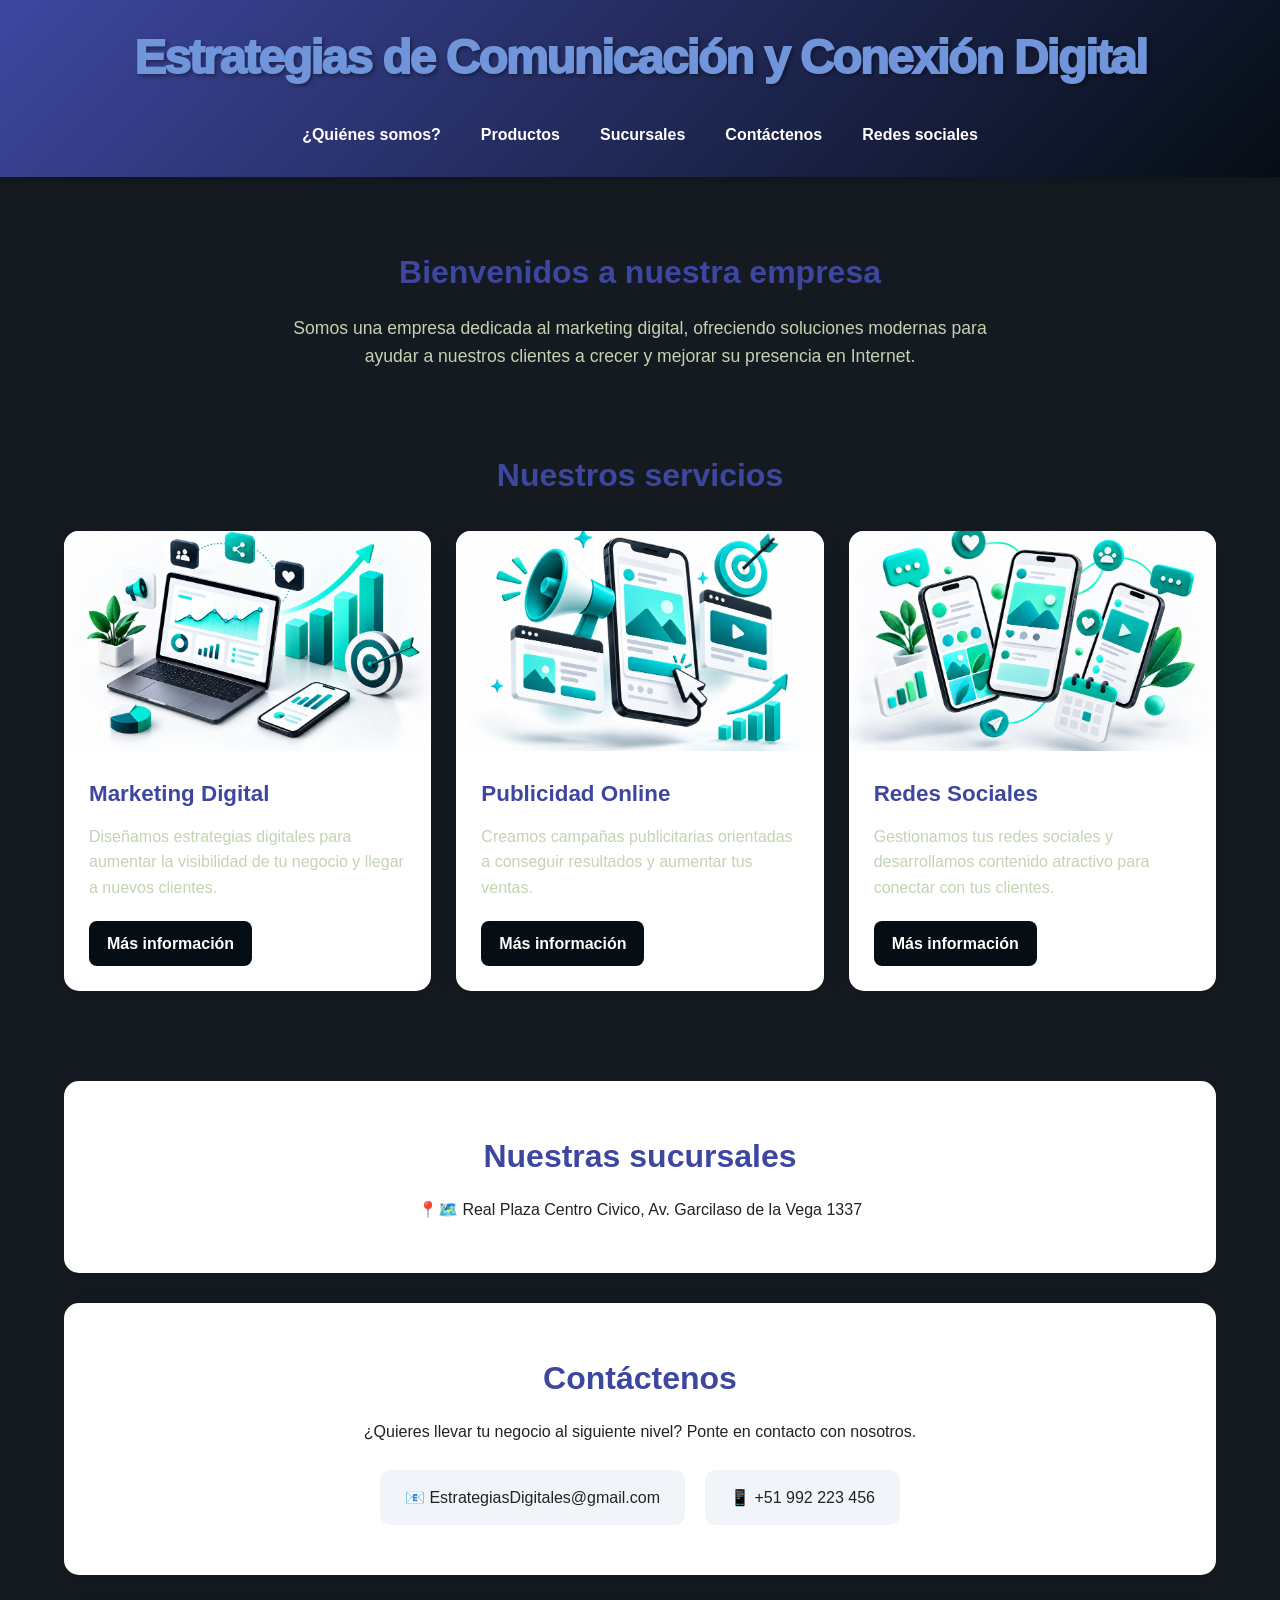
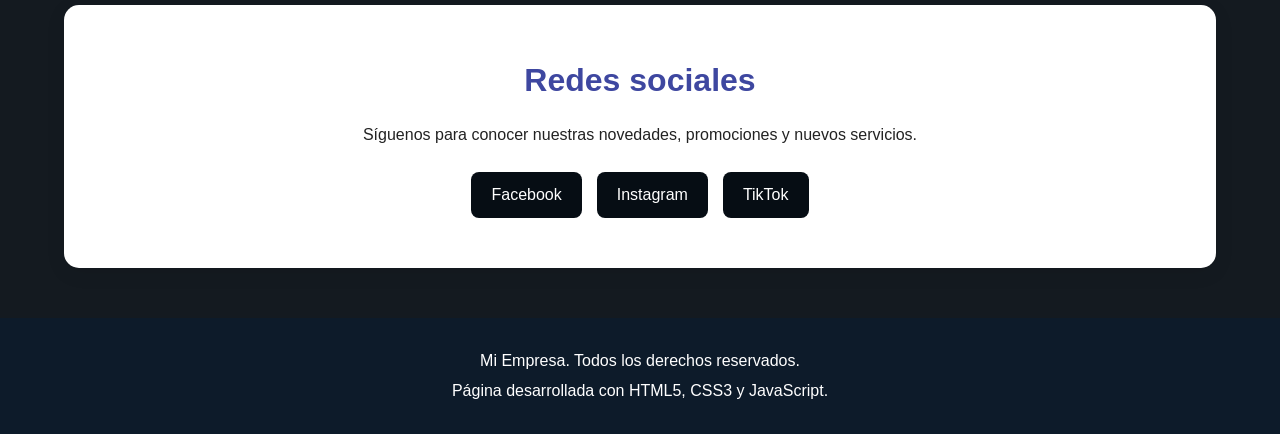
==== index.html @ 1d010c2e "Add files via upload" ====
<!DOCTYPE html>
<html lang="es">

<head>
    <meta charset="UTF-8">
    <meta name="viewport" content="width=device-width, initial-scale=1.0">

    <meta name="description"
        content="Empresa especializada en marketing digital, publicidad online y redes sociales.">

    <meta name="author" content="Mi Empresa">

    <title>Mi Empresa | Marketing Digital</title>

    <!-- Hoja de estilos CSS -->
    <link rel="stylesheet" href="estilos.css">
</head>

<body>

    <!-- =========================
         ENCABEZADO
    ========================== -->

    <header class="header">

        <div class="contenedor-header">

            <h1>Estrategias de Comunicación y Conexión Digital</h1>

            <button
                class="menu-btn"
                id="menuBtn"ss
                aria-label="Abrir menú">
                ☰ Menú
            </button>

            <nav class="nav" aria-label="Navegación principal">

                <ul id="menu">

                    <li>
                        <a href="quienes(1).html">¿Quiénes somos?</a>
                    </li>

                    <li>
                        <a href="productos(1).html">Productos</a>
                    </li>

                    <li>
                        <a href="https://www.google.com/maps/place/Cerro+San+Cosme/@-12.0833323,-77.0372664,14z/data=!3m1!4b1!4m6!3m5!1s0x9105c887364b8acf:0x76c28100e3be473e!8m2!3d-12.0833333!4d-77.0166667!16s%2Fg%2F1vvdw8n3?entry=ttu&g_ep=EgoyMDI2MDkwOS4wIKXMDSoASAFQAw%3D%3D">Sucursales</a>
                    </li>

                    <li>
                        <a href="https://docs.google.com/forms/d/e/1FAIpQLScEbw5QMlx5YYV4o9EGPX9kHj4IWLyQ_K2mrqt9nhIFUEJEZA/viewform?usp=dialog">Contáctenos</a>
                    </li>

                    <li>
                        <a href="https://www.instagram.com/?hl=es">Redes sociales</a>
                    </li>

                </ul>

            </nav>

        </div>

    </header>


    <!-- =========================
         CONTENIDO PRINCIPAL
    ========================== -->

    <main>

        <!-- PRESENTACIÓN -->

        <section class="intro" id="nosotros">

            <div class="contenedor">

                <h2>Bienvenidos a nuestra empresa</h2>

                <p>
                    Somos una empresa dedicada al marketing digital,
                    ofreciendo soluciones modernas para ayudar a nuestros
                    clientes a crecer y mejorar su presencia en Internet.
                </p>

            </div>

        </section>


        <!-- =========================
             PRODUCTOS
        ========================== -->

        <section class="productos" id="productos">

            <div class="contenedor">

                <h2>Nuestros servicios</h2>

                <div class="tarjetas">

                    <!-- TARJETA 1 -->

                    <article class="tarjeta">

                        <img
                            src="fotosindex/marketingdigital.png"
                            alt="Estrategias de marketing digital"
                            loading="lazy">

                        <div class="tarjeta-contenido">

                            <h3>Marketing Digital</h3>

                            <p>
                                Diseñamos estrategias digitales para
                                aumentar la visibilidad de tu negocio
                                y llegar a nuevos clientes.
                            </p>

                            <a href="https://universidadsideralcarrion.com/MayaCurricular/53" class="boton">
                                Más información
                            </a>

                        </div>

                    </article>


                    <!-- TARJETA 2 -->

                    <article class="tarjeta">

                        <img
                            src="fotosindex/publicidadonline.png"
                            alt="Publicidad online"
                            loading="lazy">

                        <div class="tarjeta-contenido">

                            <h3>Publicidad Online</h3>

                            <p>
                                Creamos campañas publicitarias orientadas
                                a conseguir resultados y aumentar tus ventas.
                            </p>

                            <a href="#contacto" class="boton">
                                Más información
                            </a>

                        </div>

                    </article>


                    <!-- TARJETA 3 -->

                    <article class="tarjeta">

                        <img
                            src="fotosindex/redessociales.png"
                            alt="Gestión de redes sociales"
                            loading="lazy">

                        <div class="tarjeta-contenido">

                            <h3>Redes Sociales</h3>

                            <p>
                                Gestionamos tus redes sociales y desarrollamos
                                contenido atractivo para conectar con tus clientes.
                            </p>

                            <a href="#contacto" class="boton">
                                Más información
                            </a>

                        </div>

                    </article>

                </div>

            </div>

        </section>


        <!-- =========================
             SUCURSALES
        ========================== -->

        <section class="seccion" id="sucursales">

            <div class="contenedor">

                <h2>Nuestras sucursales</h2>

                <p>
                  📍🗺️ Real Plaza Centro Civico, Av. Garcilaso de la Vega 1337
                </p>

            </div>

        </section>


        <!-- =========================
             CONTACTO
        ========================== -->

        <section class="seccion" id="contacto">

            <div class="contenedor">

                <h2>Contáctenos</h2>

                <p>
                    ¿Quieres llevar tu negocio al siguiente nivel?
                    Ponte en contacto con nosotros.
                </p>

                <div class="contacto">

                    <div class="contacto-item">
                        📧 EstrategiasDigitales@gmail.com
                    </div>

                    <div class="contacto-item">
                        📱 +51 992 223 456
                    </div>

                </div>

            </div>

        </section>


        <!-- =========================
             REDES SOCIALES
        ========================== -->

        <section class="seccion" id="redes">

            <div class="contenedor">

                <h2>Redes sociales</h2>

                <p>
                    Síguenos para conocer nuestras novedades,
                    promociones y nuevos servicios.
                </p>

                <div class="redes">

                    <a href="#" aria-label="Facebook">
                        Facebook
                    </a>

                    <a href="#" aria-label="Instagram">
                        Instagram
                    </a>

                    <a href="#" aria-label="TikTok">
                        TikTok
                    </a>

                </div>

            </div>

        </section>

    </main>


    <!-- =========================
         FOOTER
    ========================== -->

    <footer class="footer">

        <p>
        
            <span id="anio"></span>
            Mi Empresa.
            Todos los derechos reservados.
        </p>

        <p>
            Página desarrollada con HTML5, CSS3 y JavaScript.
        </p>

    </footer>


    <!-- BOTÓN VOLVER ARRIBA -->

    <button
        id="arriba"
        class="arriba"
        aria-label="Volver arriba">
        ↑
    </button>


    <!-- Archivo JavaScript -->

    <script src="dinamica1.js"></script>

</body>

</html>
---- estilos.css ----
/* =========================================
   CONFIGURACIÓN GENERAL Y VARIABLES
========================================= */

:root {
    --color-primary: #3e47a0;
    --color-secondary: #060d14;
    --color-bg: #141a20;
    --color-text: #222;
    --color-text-muted: #c3d3b3;
    --radius-main: 15px;
    --radius-btn: 8px;
    --transition-fast: 0.3s ease;
}

* {
    margin: 0;
    padding: 0;
    box-sizing: border-box;
}

html {
    scroll-behavior: smooth;
}

body {
    font-family: Arial, Helvetica, sans-serif;
    line-height: 1.6;
    color: var(--color-text);
    background-color: var(--color-bg);
}

img {
    display: block;
    max-width: 100%;
}

a {
    text-decoration: none;
}


/* =========================================
   CONTENEDOR
========================================= */

.contenedor {
    width: 90%;
    max-width: 1200px;
    margin: 0 auto;
}


/* =========================================
   HEADER
========================================= */

.header {
    background: linear-gradient(135deg, var(--color-primary), var(--color-secondary));
    color: rgb(250, 250, 250);
    position: sticky;
    top: 0;
    z-index: 1000;
    box-shadow: 0 3px 10px rgba(0, 0, 0, 0.20);
}

.contenedor-header {
    width: 90%;
    max-width: 1200px;
    margin: auto;
    padding: 20px 0;
    text-align: center;
}

.header h1 {
    font-size: 3rem;
    margin-bottom: 15px;
    color: #7195db;
   
    text-shadow: 2px 2px 4px rgba(0, 0, 0, 0.4);
    font-family: 'Poppins', sans-serif;
    font-weight: 1000;
    font-style: normal;
    letter-spacing: -2px;
}


/* =========================================
   MENÚ DE NAVEGACIÓN
========================================= */

.nav ul {
    list-style: none;
    display: flex;
    justify-content: center;
    align-items: center;
    gap: 10px;
    flex-wrap: wrap;
}

.nav a {
    color: white;
    display: block;
    padding: 10px 15px;
    border-radius: var(--radius-btn);
    font-weight: bold;
    transition: background-color var(--transition-fast), color var(--transition-fast), transform var(--transition-fast);
}

.nav a:hover {
    background-color: white;
    color: var(--color-primary);
    transform: translateY(-2px);
}


/* =========================================
   BOTÓN MENÚ MÓVIL
========================================= */

.menu-btn {
    display: none;
    border: none;
    background-color: rgb(139, 19, 19);
    color: var(--color-primary);
    padding: 10px 18px;
    border-radius: var(--radius-btn);
    cursor: pointer;
    font-size: 1rem;
    font-weight: bold;
}


/* =========================================
   INTRODUCCIÓN
========================================= */

.intro {
    padding: 70px 0 50px;
    text-align: center;
}

.intro h2 {
    color: var(--color-primary);
    font-size: 2rem;
    margin-bottom: 15px;
}

.intro p {
    max-width: 750px;
    margin: auto;
    color: var(--color-text-muted);
    font-size: 1.1rem;
}


/* =========================================
   PRODUCTOS
========================================= */

.productos {
    padding: 30px 0 60px;
}

.productos > .contenedor > h2 {
    text-align: center;
    color: var(--color-primary);
    margin-bottom: 30px;
    font-size: 2rem;
}


/* =========================================
   TARJETAS
========================================= */

.tarjetas {
    display: grid;
    grid-template-columns: repeat(3, 1fr);
    gap: 25px;
}

.tarjeta {
    background-color: white;
    border-radius: var(--radius-main);
    overflow: hidden;
    box-shadow: 0 5px 20px rgba(0, 0, 0, 0.10);
    transition: transform var(--transition-fast), box-shadow var(--transition-fast);
}

.tarjeta:hover {
    transform: translateY(-8px);
    box-shadow: 0 12px 30px rgba(0, 0, 0, 0.18);
}

.tarjeta img {
    width: 100%;
    height: 220px;
    object-fit: cover;
}

.tarjeta-contenido {
    padding: 25px;
}

.tarjeta h3 {
    color: var(--color-primary);
    font-size: 1.4rem;
    margin-bottom: 12px;
}

.tarjeta p {
    color: var(--color-text-muted);
    margin-bottom: 20px;
}


/* =========================================
   BOTONES
========================================= */

.boton {
    display: inline-block;
    background-color: var(--color-secondary);
    color: white;
    padding: 10px 18px;
    border-radius: var(--radius-btn);
    font-weight: bold;
    transition: background-color var(--transition-fast), transform var(--transition-fast);
}

.boton:hover {
    background-color: var(--color-primary);
    transform: translateY(-2px);
}


/* =========================================
   SECCIONES
========================================= */

.seccion {
    background-color: white;
    width: 90%;
    max-width: 1200px;
    margin: 30px auto;
    padding: 50px 25px;
    border-radius: var(--radius-main);
    text-align: center;
    box-shadow: 0 5px 20px rgba(0, 0, 0, 0.08);
}

.seccion h2 {
    color: var(--color-primary);
    margin-bottom: 15px;
    font-size: 2rem;
}


/* =========================================
   CONTACTO
========================================= */

.contacto {
    display: flex;
    justify-content: center;
    flex-wrap: wrap;
    gap: 20px;
    margin-top: 25px;
}

.contacto-item {
    background-color: #f1f5f9;
    padding: 15px 25px;
    border-radius: 10px;
}


/* =========================================
   REDES SOCIALES
========================================= */

.redes {
    display: flex;
    justify-content: center;
    flex-wrap: wrap;
    gap: 15px;
    margin-top: 25px;
}

.redes a {
    background-color: var(--color-secondary);
    color: white;
    padding: 10px 20px;
    border-radius: var(--radius-btn);
    transition: background-color var(--transition-fast), transform var(--transition-fast);
}

.redes a:hover {
    background-color: var(--color-primary);
    transform: translateY(-3px);
}


/* =========================================
   FOOTER
========================================= */

.footer {
    background-color: #0d1b2a;
    color: white;
    text-align: center;
    padding: 25px 20px;
    margin-top: 50px;
}

.footer p {
    margin: 5px 0;
}

#anio {
    color: #64b5f6;
    font-weight: bold;
}


/* =========================================
   BOTÓN VOLVER ARRIBA
========================================= */

.arriba {
    position: fixed;
    right: 20px;
    bottom: 20px;
    width: 45px;
    height: 45px;
    border: none;
    border-radius: 50%;
    background-color: var(--color-secondary);
    color: white;
    font-size: 22px;
    cursor: pointer;
    display: none;
    box-shadow: 0 4px 12px rgba(0, 0, 0, 0.25);
    transition: background-color var(--transition-fast), transform var(--transition-fast);
}

.arriba:hover {
    background-color: var(--color-primary);
    transform: scale(1.1);
}


/* =========================================
   TABLETS
========================================= */

@media (max-width: 900px) {
    .tarjetas {
        grid-template-columns: repeat(2, 1fr);
    }
}


/* =========================================
   TELÉFONOS
========================================= */

@media (max-width: 600px) {
    .header {
        position: relative;
    }

    .header h1 {
        font-size: 1.7rem;
    }

    .menu-btn {
        display: block;
        margin: 10px auto;
    }

    .nav ul {
        display: none;
        flex-direction: column;
        width: 100%;
    }

    .nav ul.activo {
        display: flex;
    }

    .nav li,
    .nav a {
        width: 100%;
        text-align: center;
    }

    .tarjetas {
        grid-template-columns: 1fr;
    }

    .intro {
        padding-top: 40px;
    }

    .seccion {
        width: 90%;
        padding: 35px 20px;
    }
}
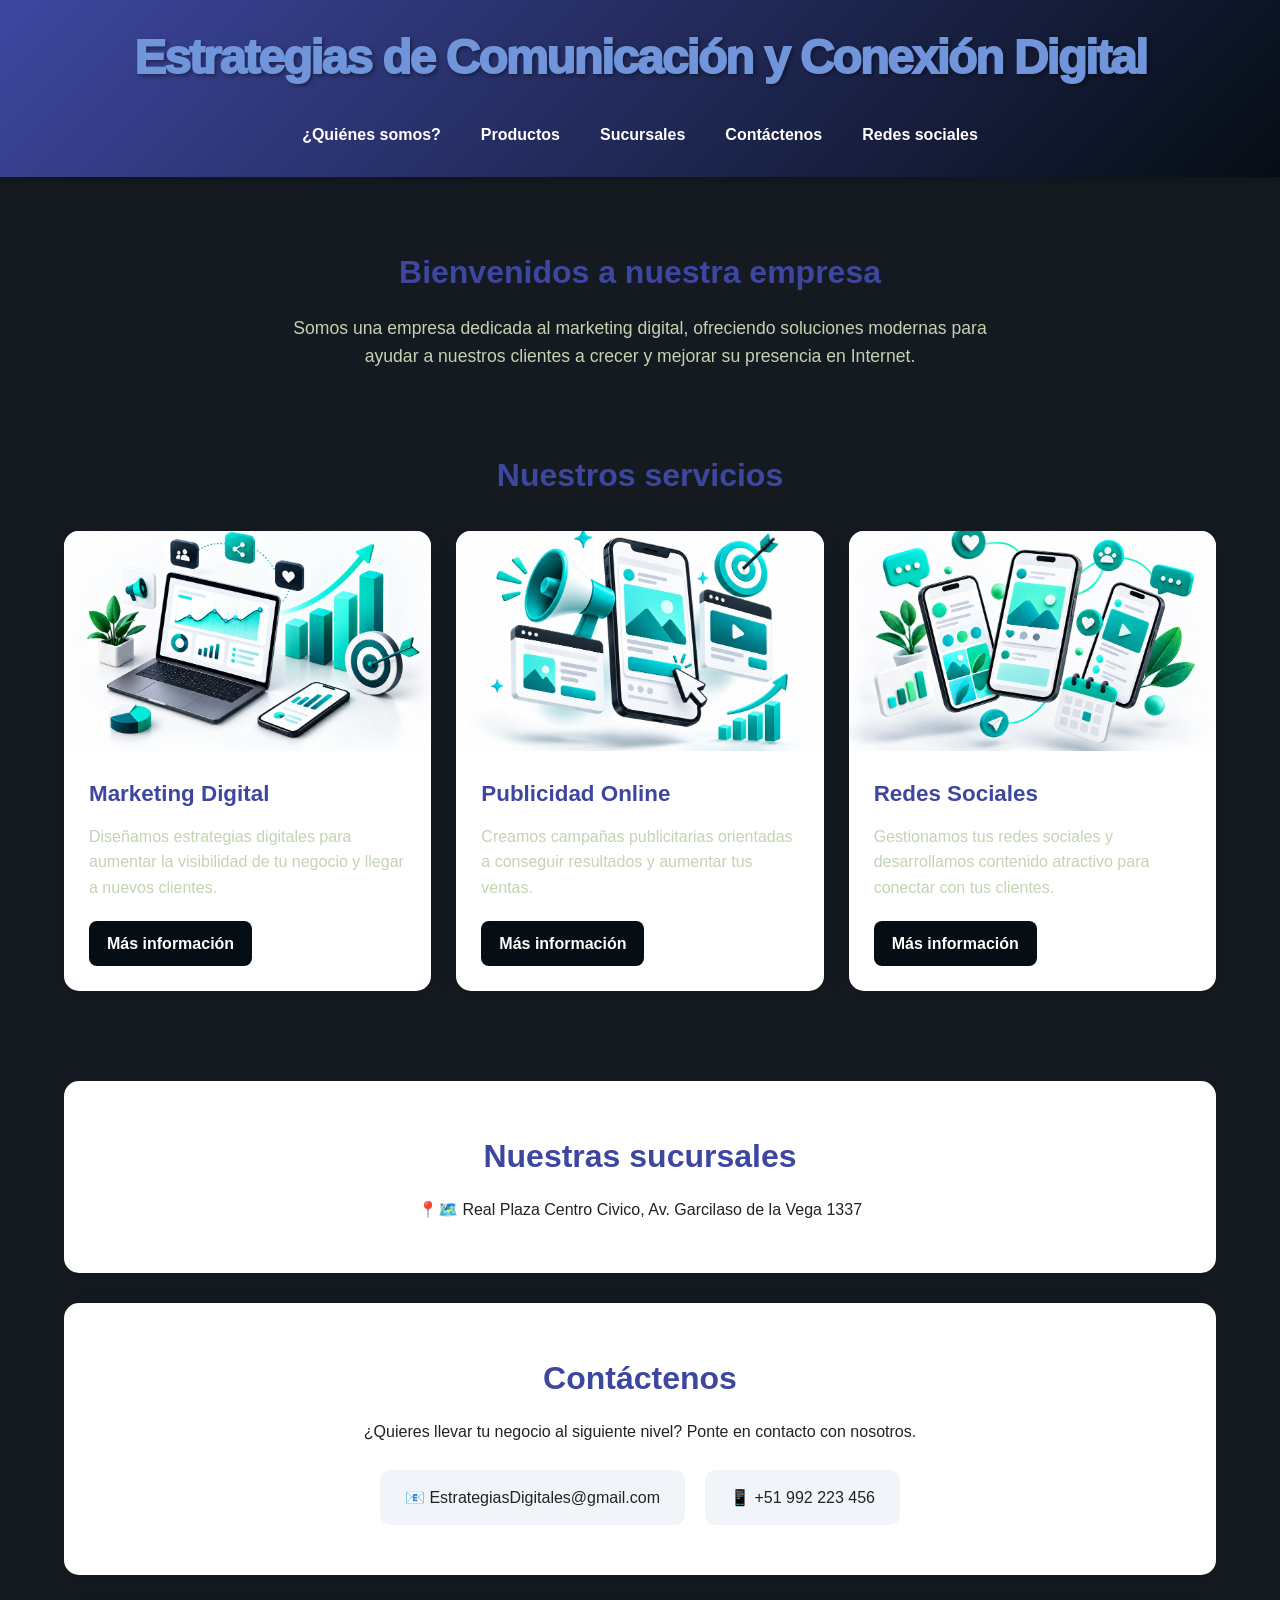
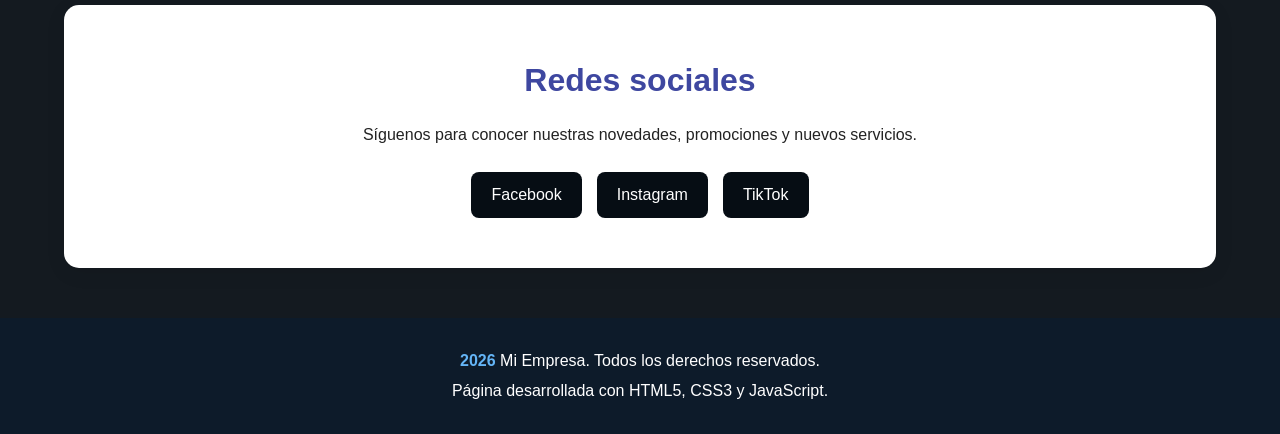
==== commit 88912bfd: "Revise index.html with new content and structure Updated HTML structure and content for the webpage." ====
--- a/index.html
+++ b/index.html
@@ -314,7 +314,7 @@
 
     <!-- Archivo JavaScript -->
 
-    <script src="dinamica1.js"></script>
+    <script src="dinamica.js"></script>
 
 </body>
 
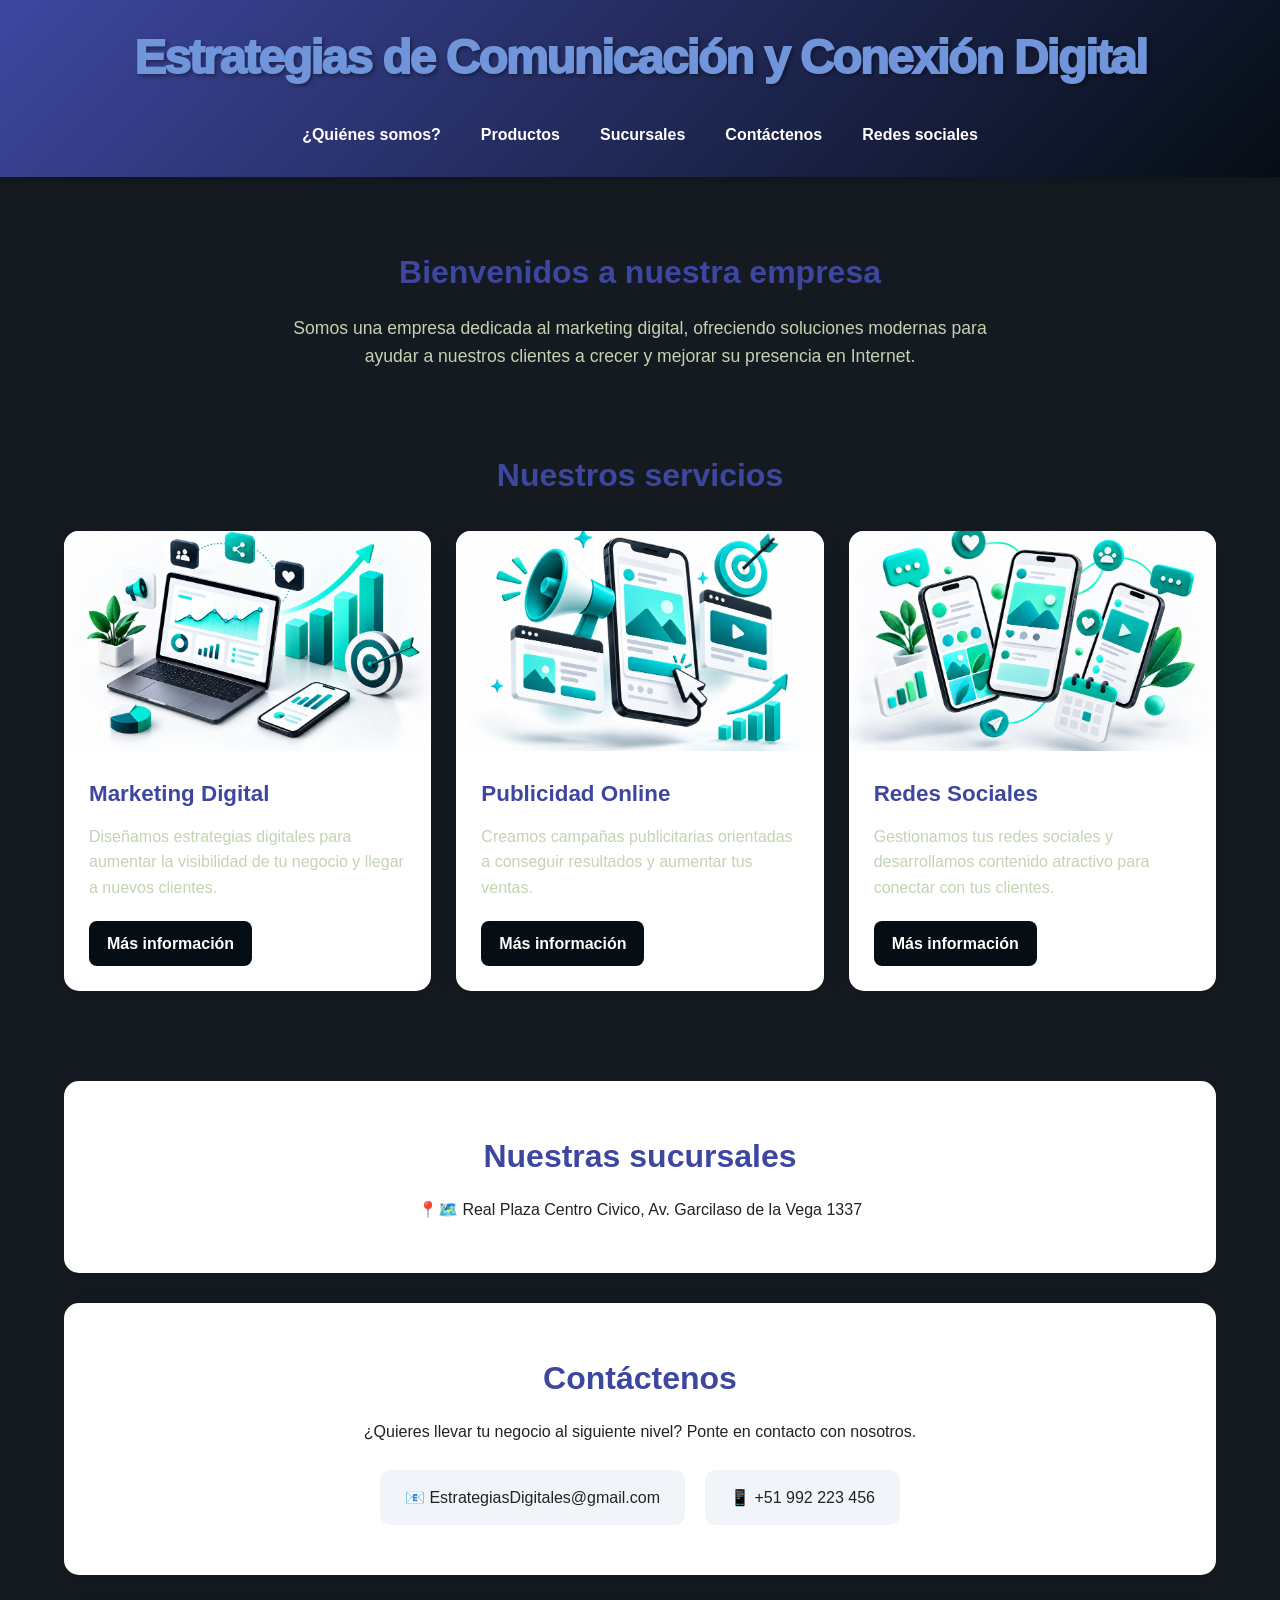
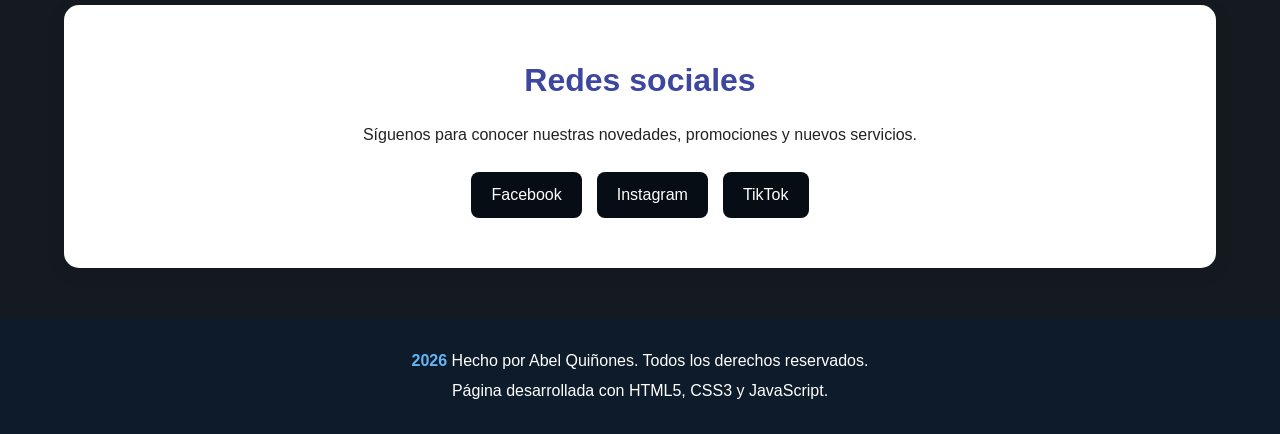
==== commit b69610d8: "Update index.html" ====
--- a/index.html
+++ b/index.html
@@ -30,7 +30,7 @@
 
             <button
                 class="menu-btn"
-                id="menuBtn"ss
+                id="menuBtn"
                 aria-label="Abrir menú">
                 ☰ Menú
             </button>
@@ -291,7 +291,7 @@
         <p>
         
             <span id="anio"></span>
-            Mi Empresa.
+            Hecho por Abel Quiñones.
             Todos los derechos reservados.
         </p>
 
--- a/estilos.css
+++ b/estilos.css
@@ -122,7 +122,7 @@
 .menu-btn {
     display: none;
     border: none;
-    background-color: rgb(139, 19, 19);
+    background-color: rgb(221, 222, 226);
     color: var(--color-primary);
     padding: 10px 18px;
     border-radius: var(--radius-btn);
@@ -409,4 +409,4 @@
         width: 90%;
         padding: 35px 20px;
     }
-}+}
